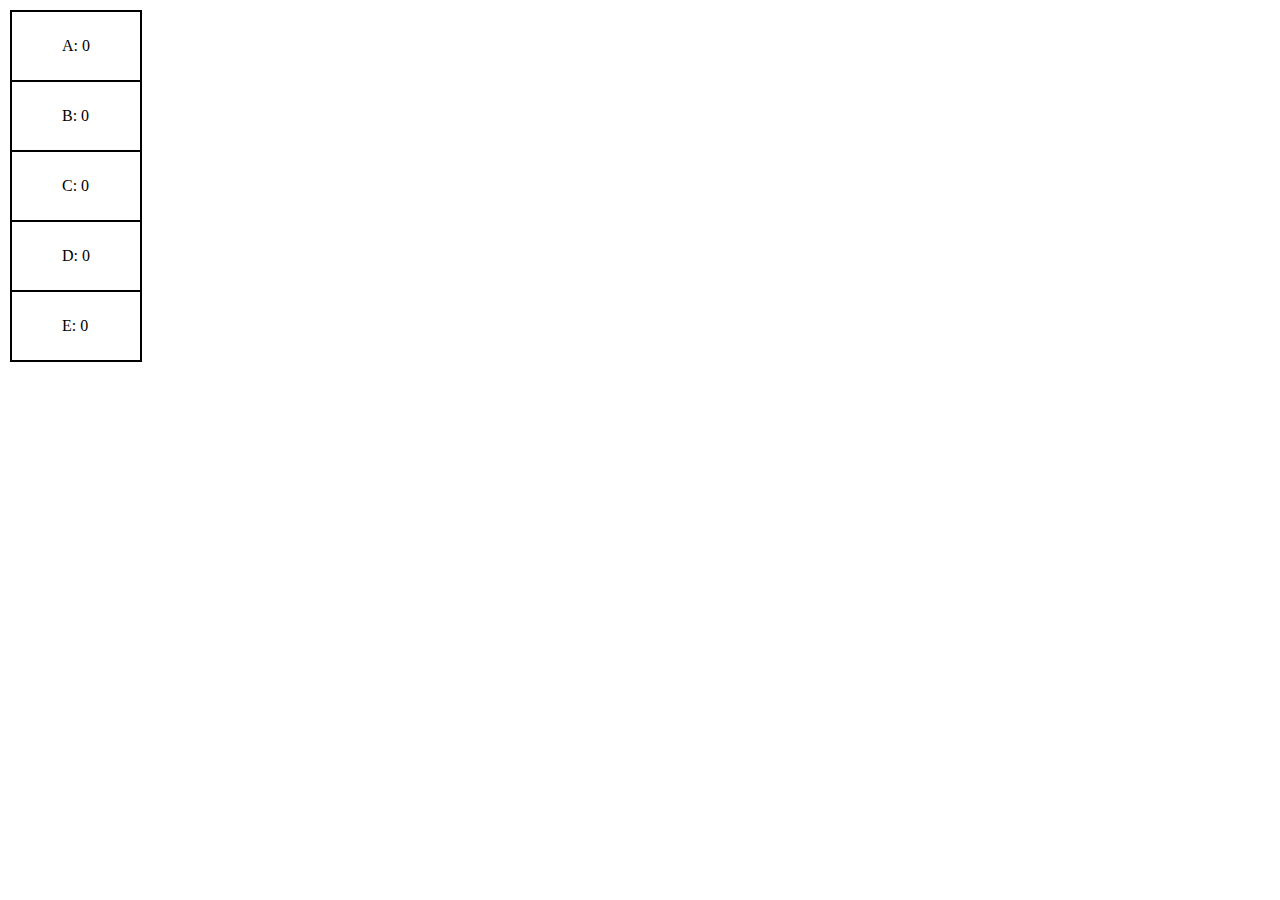
==== index.html @ 0ce2fe7d "Add baseline scoreboard, csv parsing + score drawing" ====
<!-- 
	Well well well aren't you a curious one? 
	I too enjoy taking a peek under the hood once in a while.
	I know this is lazy programming, I'm a lazy person. Deal with it.
	If you promise not to rat me out, message me the super secret password "password" for extra points
	-->
<html>
	<head>
		<link rel="stylesheet" href="styles.css"/>
	</head>
	<body>

	</body>
	<script type="text/javascript" src="script.js"></script>
</html>
---- styles.css ----
#players {
	position: absolute;
	top: 10px;
	left: 10px;
	display: flex;
	flex-direction: column;
}

.player {
	padding: 25px 50px;
	border: 2px solid black;
	border-bottom: 0px;
}

.player:last-child {
	border-bottom: 2px solid black;
}
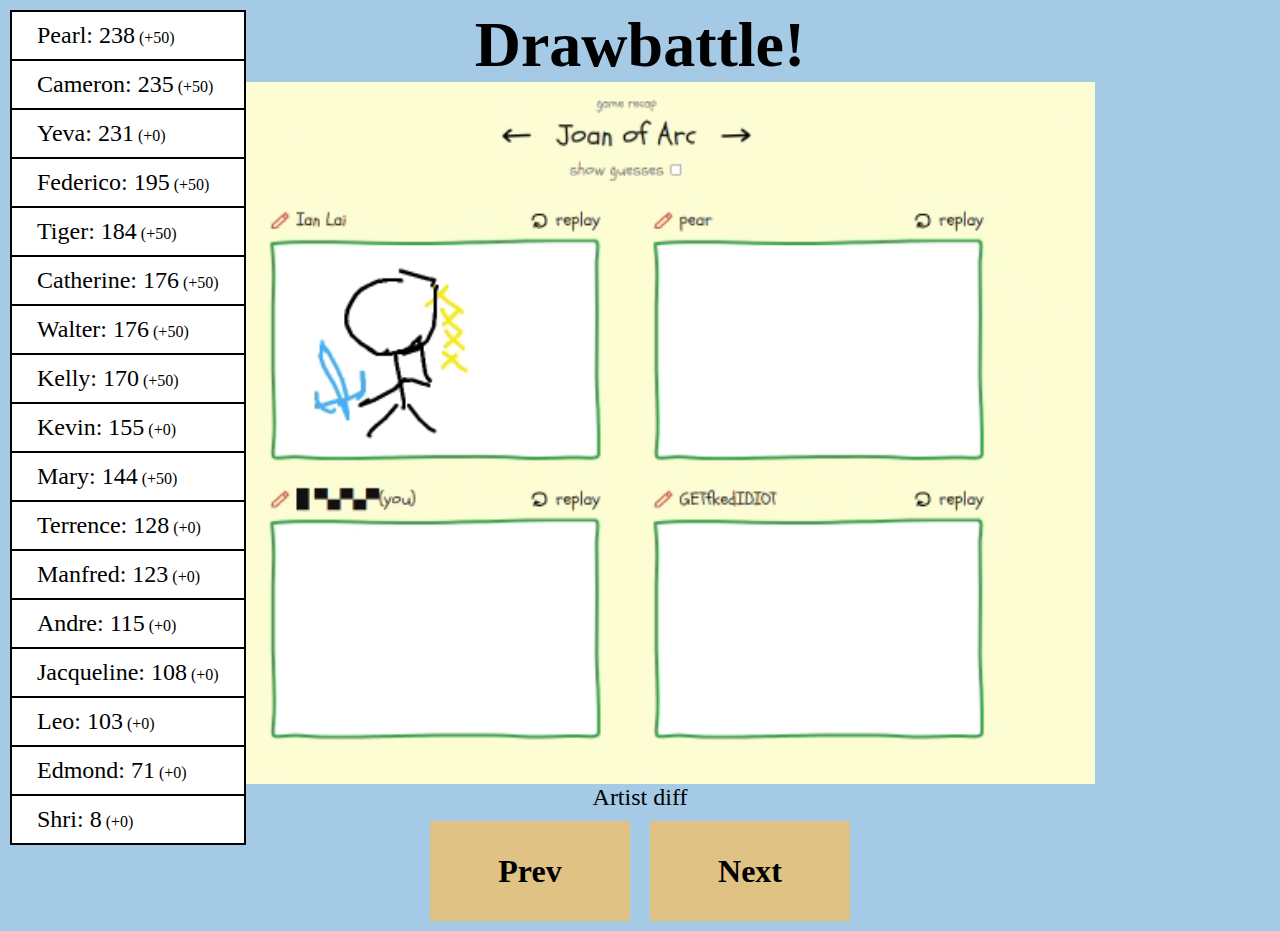
==== commit 2cba5fb4: "round 2!" ====
--- a/index.html
+++ b/index.html
@@ -1,15 +1,30 @@
-<!-- 
-	Well well well aren't you a curious one? 
-	I too enjoy taking a peek under the hood once in a while.
-	I know this is lazy programming, I'm a lazy person. Deal with it.
-	If you promise not to rat me out, message me the super secret password "password" for extra points
-	-->
 <html>
 	<head>
+		<title>
+			Games Night Funtimes!
+		</title>
 		<link rel="stylesheet" href="styles.css"/>
 	</head>
 	<body>
+		<div class="main">
+			<div class="title">
 
+			</div>
+			<div class="context">
+
+			</div>
+			<div class="bottom-row">
+				<div class="description"></div>
+				<div class="buttons">
+					<div class="button">
+						Prev
+					</div>
+					<div class="button">
+						Next
+					</div>
+				</div>
+			</div>
+		</div>
 	</body>
 	<script type="text/javascript" src="script.js"></script>
 </html>--- a/styles.css
+++ b/styles.css
@@ -4,14 +4,69 @@
 	left: 10px;
 	display: flex;
 	flex-direction: column;
+  background-color: white;
 }
 
 .player {
-	padding: 25px 50px;
+	padding: 10px 25px;
 	border: 2px solid black;
 	border-bottom: 0px;
+	min-width: 180px;
 }
 
 .player:last-child {
 	border-bottom: 2px solid black;
-}+}
+
+.player-score {
+  font-size: 1.5em;
+}
+
+.main {
+  display: flex;
+  flex-direction: column;
+  align-items: center;
+  justify-content: space-around;
+  height: 100%;
+}
+
+.bottom-row {
+  display: flex;
+  flex-direction: column;
+  justify-content: center;
+  align-items: center;
+}
+
+.buttons {
+  display: flex; 
+}
+
+.button {
+  cursor: pointer;
+  width: 200px;
+  height: 100px;
+  background-color: #e0c284;
+  display: flex;
+  align-items: center;
+  justify-content: center;
+  margin: 10px;
+  font-weight: 600;
+  font-size: 2em;
+}
+
+.button:hover {
+  background-color: #d9b05b;
+}
+
+.title {
+  font-weight: 600;
+  font-size: 4em;
+}
+
+.description {
+  font-size: 1.5em;
+}
+
+body {
+  background-color: #a5cae6;
+}
